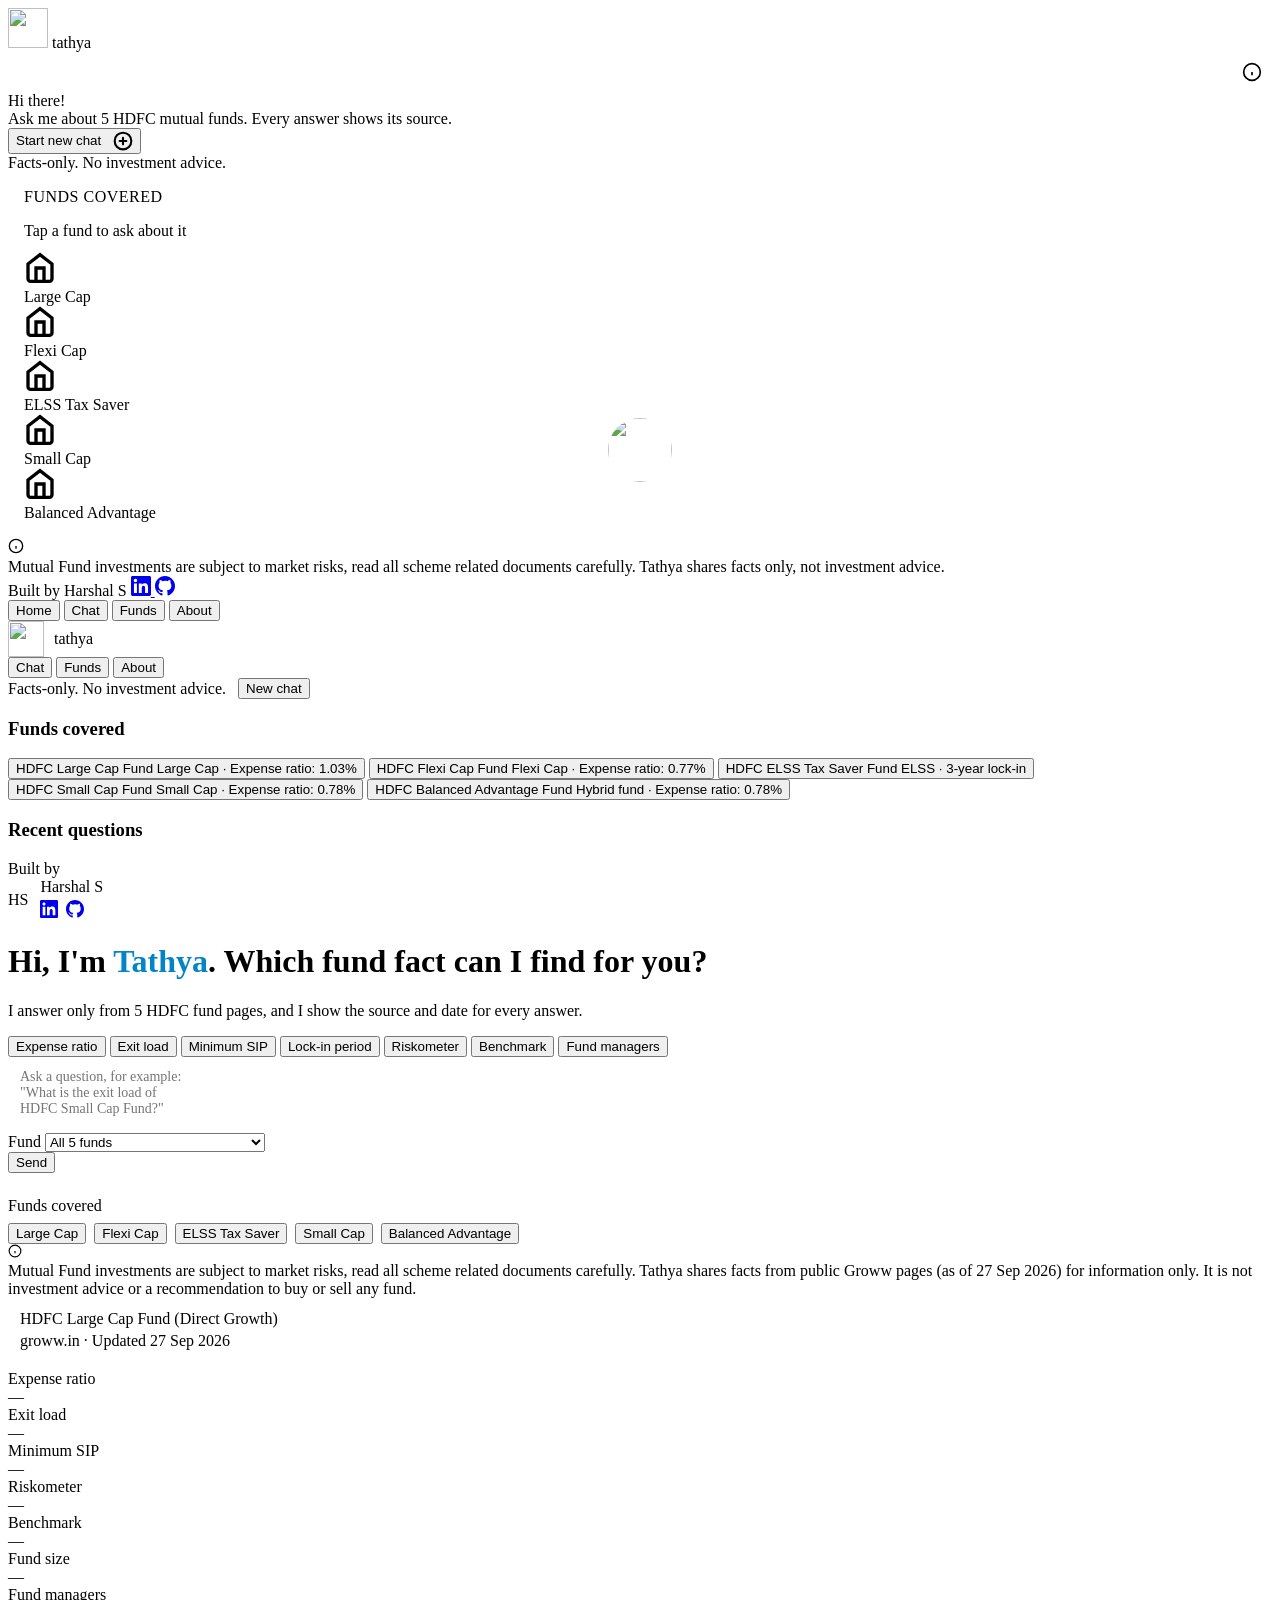
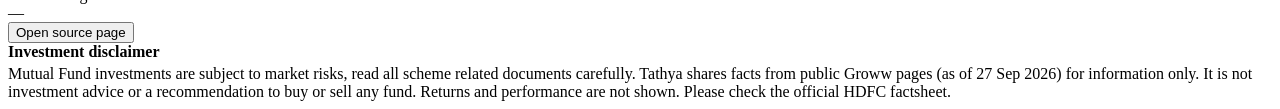
==== web/index.html @ 98dc9cd9 "Fix fund select and duplicate disclaimer" ====
<!DOCTYPE html>
<html lang="en">
<head>
  <meta charset="UTF-8">
  <meta name="viewport" content="width=device-width, initial-scale=1.0, viewport-fit=cover">
  <title>Tathya — HDFC Mutual Fund FAQ Assistant</title>
  <link rel="preconnect" href="https://fonts.googleapis.com">
  <link rel="preconnect" href="https://fonts.gstatic.com" crossorigin>
  <link href="https://fonts.googleapis.com/css2?family=DM+Sans:wght@400;500;700&family=Poppins:wght@600;700&display=swap" rel="stylesheet">
  <link rel="stylesheet" href="/styles.css">
  <link rel="icon" type="image/svg+xml" href="/brand/favicon.svg">
  <link rel="icon" type="image/png" sizes="32x32" href="/brand/favicon-32.png">
  <link rel="icon" type="image/png" sizes="16x16" href="/brand/favicon-16.png">
  <link rel="apple-touch-icon" href="/brand/apple-touch-icon.png">
  <meta name="theme-color" content="#0B2A5B">
</head>
<body>
  <div id="home-view" class="mobile-only">
    <header class="header">
      <img src="/brand/icon.svg" alt="" width="40" height="40">
      <span class="wordmark">tath<span style="color: var(--sky)">ya</span></span>
      <button class="focus-ring" aria-label="About Tathya" style="margin-left: auto; width: 40px; height: 40px; border-radius: 50%; background: var(--border); border: none; display: flex; align-items: center; justify-content: center;">
        <svg class="icon" width="20" height="20" viewBox="0 0 24 24" fill="none" stroke="currentColor" stroke-width="2" style="color: var(--text-secondary);"><circle cx="12" cy="12" r="10"></circle><path d="M12 16v-4M12 8h.01"></path></svg>
      </button>
    </header>

    <div class="home-greeting">
      <div class="hi">Hi there!</div>
      <div class="ask">Ask me about 5 HDFC mutual funds. Every answer shows its source.</div>
    </div>

    <button class="start-chat-btn focus-ring" type="button">
      Start new chat
      <svg class="icon" width="20" height="20" viewBox="0 0 24 24" fill="none" stroke="currentColor" stroke-width="2.5" style="margin-left: 8px; vertical-align: middle;">
        <circle cx="12" cy="12" r="10" stroke="var(--sky)" stroke-width="2.5" fill="none"></circle>
        <path d="M12 8v8M8 12h8" stroke="var(--sky)" stroke-width="2.5" stroke-linecap="round"></path>
      </svg>
    </button>

    <div class="trust-pill">Facts-only. No investment advice.</div>

    <section style="padding: 0 16px 16px;">
      <h3 style="font: 600 12px var(--font-poppins); color: var(--text-muted); text-transform: uppercase; letter-spacing: 0.5px; margin-bottom: 12px;">Funds covered</h3>
      <p style="font: 400 12px var(--font-dm-sans); color: var(--text-secondary); margin-bottom: 12px;">Tap a fund to ask about it</p>
      <div class="fund-tiles">
        <article class="tile large-cap focus-ring" tabindex="0" data-fund="large-cap">
          <div class="icon"><svg class="icon" width="32" height="32" viewBox="0 0 24 24" fill="none" stroke="currentColor" stroke-width="2.5"><path d="M3 9l9-7 9 7v11a2 2 0 0 1-2 2H5a2 2 0 0 1-2-2z"></path><polyline points="9 22 9 12 15 12 15 22"></polyline></svg></div>
          <div class="name">Large Cap</div>
          <div class="fact" data-fact="expense-ratio"></div>
        </article>
        <article class="tile flexi-cap focus-ring" tabindex="0" data-fund="flexi-cap">
          <div class="icon"><svg class="icon" width="32" height="32" viewBox="0 0 24 24" fill="none" stroke="currentColor" stroke-width="2.5"><path d="M3 9l9-7 9 7v11a2 2 0 0 1-2 2H5a2 2 0 0 1-2-2z"></path><polyline points="9 22 9 12 15 12 15 22"></polyline></svg></div>
          <div class="name">Flexi Cap</div>
          <div class="fact" data-fact="expense-ratio"></div>
        </article>
        <article class="tile elss focus-ring" tabindex="0" data-fund="elss">
          <div class="icon"><svg class="icon" width="32" height="32" viewBox="0 0 24 24" fill="none" stroke="currentColor" stroke-width="2.5"><path d="M3 9l9-7 9 7v11a2 2 0 0 1-2 2H5a2 2 0 0 1-2-2z"></path><polyline points="9 22 9 12 15 12 15 22"></polyline></svg></div>
          <div class="name">ELSS Tax Saver</div>
          <div class="fact" data-fact="lock-in"></div>
        </article>
        <article class="tile small-cap focus-ring" tabindex="0" data-fund="small-cap">
          <div class="icon"><svg class="icon" width="32" height="32" viewBox="0 0 24 24" fill="none" stroke="currentColor" stroke-width="2.5"><path d="M3 9l9-7 9 7v11a2 2 0 0 1-2 2H5a2 2 0 0 1-2-2z"></path><polyline points="9 22 9 12 15 12 15 22"></polyline></svg></div>
          <div class="name">Small Cap</div>
          <div class="fact" data-fact="exit-load"></div>
        </article>
        <article class="tile balanced focus-ring" tabindex="0" data-fund="balanced" style="grid-column: 1 / -1; flex-direction: row; align-items: center; gap: 12px;">
          <div class="icon"><svg class="icon" width="32" height="32" viewBox="0 0 24 24" fill="none" stroke="currentColor" stroke-width="2.5"><path d="M3 9l9-7 9 7v11a2 2 0 0 1-2 2H5a2 2 0 0 1-2-2z"></path><polyline points="9 22 9 12 15 12 15 22"></polyline></svg></div>
          <div class="name" style="flex-shrink: 0;">Balanced Advantage</div>
          <div class="fact" data-fact="hybrid-expense" style="flex: 1;"></div>
        </article>
      </div>
    </section>

    <div class="disclaimer-card" role="note">
      <svg class="icon" width="16" height="16" aria-hidden="true" viewBox="0 0 24 24" fill="none" stroke="currentColor" stroke-width="2"><circle cx="12" cy="12" r="10"></circle><path d="M12 16v-4M12 8h.01"></path></svg>
      <div class="text">Mutual Fund investments are subject to market risks, read all scheme related documents carefully. Tathya shares facts only, not investment advice.</div>
    </div>

    <div class="credit-links">
      <span style="font: 400 12px var(--font-dm-sans); color: var(--text-secondary);">Built by Harshal S</span>
      <a href="https://www.linkedin.com/in/imharshal11" target="_blank" rel="noopener" aria-label="Harshal S on LinkedIn" class="focus-ring">
        <svg class="icon" width="20" height="20" viewBox="0 0 24 24" fill="currentColor"><path d="M20.447 20.452h-3.554v-5.569c0-1.328-.027-3.037-1.852-3.037-1.853 0-2.136 1.445-2.136 2.939v5.667H9.351V9h3.414v1.561h.046c.477-.9 1.637-1.85 3.37-1.85 3.601 0 4.267 2.37 4.267 5.455v6.286zM5.337 7.433c-1.144 0-2.063-.926-2.063-2.065 0-1.138.92-2.063 2.063-2.063 1.14 0 2.064.925 2.064 2.063 0 1.139-.925 2.065-2.064 2.065zm1.782 13.019H3.555V9h3.564v11.452zM22.225 0H1.771C.792 0 0 .774 0 1.729v20.542C0 23.227.792 24 1.771 24h20.451C23.2 24 24 23.227 24 22.271V1.729C24 .774 23.2 0 22.222 0h.003z"/></svg>
      </a>
      <a href="https://github.com/imharshal11" target="_blank" rel="noopener" aria-label="Harshal S on GitHub" class="focus-ring">
        <svg class="icon" width="20" height="20" viewBox="0 0 24 24" fill="currentColor"><path d="M12 0C5.374 0 0 5.373 0 12c0 5.302 3.438 9.8 8.207 11.387.599.111.793-.261.793-.577v-2.234c-3.338.726-4.033-1.416-4.033-1.416-.546-1.387-1.333-1.756-1.333-1.756-1.089-.745.083-.729.083-.729 1.205.084 1.839 1.237 1.839 1.237 1.07 1.834 2.807 1.304 3.492.997.107-.775.418-1.305.762-1.604-2.665-.305-5.467-1.334-5.467-5.931 0-1.311.469-2.381 1.236-3.221-.124-.303-.535-1.524.117-3.176 0 0 1.008-.322 3.301 1.23A11.509 11.509 0 0112 5.803c1.02.005 2.047.138 3.006.404 2.291-1.552 3.297-1.23 3.297-1.23.653 1.653.242 2.874.118 3.176.77.84 1.235 1.911 1.235 3.221 0 4.609-2.807 5.624-5.479 5.921.43.372.823 1.102.823 2.222v3.293c0 .319.192.694.801.576C20.566 21.797 24 17.3 24 12c0-6.627-5.373-12-12-12z"/></svg>
      </a>
    </div>

    <nav class="bottom-nav" role="navigation" aria-label="Main navigation">
      <button class="nav-item active focus-ring" data-view="home" type="button">Home</button>
      <button class="nav-item focus-ring" data-view="chat" type="button">Chat</button>
      <button class="nav-item focus-ring" data-view="funds" type="button">Funds</button>
      <button class="nav-item focus-ring" data-view="about" type="button">About</button>
    </nav>
  </div>

  <div id="chat-view" hidden class="mobile-only">
    <header class="chat-header">
      <button class="back focus-ring" aria-label="Back to home" type="button">
        <svg class="icon" width="20" height="20" viewBox="0 0 24 24" fill="none" stroke="currentColor" stroke-width="2.5"><path d="M19 12H5M12 19l-7-7 7-7"></path></svg>
      </button>
      <span class="wordmark">tath<span style="color: var(--sky)">ya</span></span>
      <button class="new-chat focus-ring" type="button" aria-label="New chat">New chat</button>
    </header>

    <div class="fund-pills" role="tablist" aria-label="Fund selector">
      <button class="fund-pill large-cap active focus-ring" role="tab" aria-selected="true" data-fund="large-cap" type="button">Large Cap</button>
      <button class="fund-pill flexi-cap focus-ring" role="tab" aria-selected="false" data-fund="flexi-cap" type="button">Flexi Cap</button>
      <button class="fund-pill elss focus-ring" role="tab" aria-selected="false" data-fund="elss" type="button">ELSS Tax Saver</button>
      <button class="fund-pill small-cap focus-ring" role="tab" aria-selected="false" data-fund="small-cap" type="button">Small Cap</button>
      <button class="fund-pill balanced focus-ring" role="tab" aria-selected="false" data-fund="balanced" type="button">Balanced Advantage</button>
    </div>

    <div id="messages" class="messages" role="log" aria-live="polite" aria-label="Conversation"></div>

    <form class="composer" id="composer-form" autocomplete="off">
      <input type="text" class="focus-ring" placeholder="Ask a question about a fund…" aria-label="Ask a question about a fund" required>
      <button type="submit" class="focus-ring" aria-label="Send">
        <svg class="icon" width="20" height="20" viewBox="0 0 24 24" fill="none" stroke="currentColor" stroke-width="2.5"><path d="M22 2L11 13M22 2l-7 20-4-9-9-4 20-7z"></path></svg>
      </button>
    </form>

    <p style="padding: 0 16px; font: 400 11px var(--font-dm-sans); color: var(--text-muted); text-align: center;">Mutual fund investments carry market risk. Facts only, not advice.</p>
  </div>

  <div class="desktop-view desktop-only">
    <header class="topbar">
      <div style="display: flex; align-items: center; gap: 10px;">
        <img src="/brand/icon.svg" alt="" width="36" height="36">
        <span class="wordmark">tath<span style="color: var(--sky)">ya</span></span>
      </div>
      <nav class="nav-pill" role="tablist" aria-label="Main navigation">
        <button class="focus-ring" role="tab" aria-selected="true" type="button">Chat</button>
        <button class="focus-ring" role="tab" aria-selected="false" type="button">Funds</button>
        <button class="focus-ring" role="tab" aria-selected="false" type="button">About</button>
      </nav>
      <div style="display: flex; align-items: center; gap: 12px;">
        <span class="trust-pill">Facts-only. No investment advice.</span>
        <button class="send-pill focus-ring" type="button">New chat</button>
      </div>
    </header>

    <div class="app-shell">
      <aside class="sidebar" role="complementary" aria-label="Sidebar">
        <section>
          <h3>Funds covered</h3>
          <div class="fund-list">
            <button class="fund-list-item large-cap focus-ring" type="button" data-fund="large-cap">
              <span class="tint-square" aria-hidden="true"></span>
              <div class="fund-info">
                <span class="fund-name">HDFC Large Cap Fund</span>
                <span class="fund-fact">Large Cap · Expense ratio: 1.03%</span>
              </div>
            </button>
            <button class="fund-list-item flexi-cap focus-ring" type="button" data-fund="flexi-cap">
              <span class="tint-square" aria-hidden="true"></span>
              <div class="fund-info">
                <span class="fund-name">HDFC Flexi Cap Fund</span>
                <span class="fund-fact">Flexi Cap · Expense ratio: 0.77%</span>
              </div>
            </button>
            <button class="fund-list-item elss focus-ring" type="button" data-fund="elss">
              <span class="tint-square" aria-hidden="true"></span>
              <div class="fund-info">
                <span class="fund-name">HDFC ELSS Tax Saver Fund</span>
                <span class="fund-fact">ELSS · 3-year lock-in</span>
              </div>
            </button>
            <button class="fund-list-item small-cap focus-ring" type="button" data-fund="small-cap">
              <span class="tint-square" aria-hidden="true"></span>
              <div class="fund-info">
                <span class="fund-name">HDFC Small Cap Fund</span>
                <span class="fund-fact">Small Cap · Expense ratio: 0.78%</span>
              </div>
            </button>
            <button class="fund-list-item balanced focus-ring" type="button" data-fund="balanced">
              <span class="tint-square" aria-hidden="true"></span>
              <div class="fund-info">
                <span class="fund-name">HDFC Balanced Advantage Fund</span>
                <span class="fund-fact">Hybrid fund · Expense ratio: 0.78%</span>
              </div>
            </button>
          </div>
        </section>

        <section>
          <h3>Recent questions</h3>
          <div class="recent-questions" id="recent-questions"></div>
        </section>

        <div class="credit-card">
          <span class="label">Built by</span>
          <div style="display: flex; align-items: center; gap: 12px;">
            <div class="avatar" aria-hidden="true">HS</div>
            <div>
              <div style="font: 500 14px var(--font-dm-sans); color: var(--text);">Harshal S</div>
              <div style="display: flex; gap: 8px; margin-top: 4px;">
                <a href="https://www.linkedin.com/in/imharshal11" target="_blank" rel="noopener" aria-label="Harshal S on LinkedIn" class="focus-ring social-btn">
                  <svg class="icon" width="18" height="18" viewBox="0 0 24 24" fill="currentColor"><path d="M20.447 20.452h-3.554v-5.569c0-1.328-.027-3.037-1.852-3.037-1.853 0-2.136 1.445-2.136 2.939v5.667H9.351V9h3.414v1.561h.046c.477-.9 1.637-1.85 3.37-1.85 3.601 0 4.267 2.37 4.267 5.455v6.286zM5.337 7.433c-1.144 0-2.063-.926-2.063-2.065 0-1.138.92-2.063 2.063-2.063 1.14 0 2.064.925 2.064 2.063 0 1.139-.925 2.065-2.064 2.065zm1.782 13.019H3.555V9h3.564v11.452zM22.225 0H1.771C.792 0 0 .774 0 1.729v20.542C0 23.227.792 24 1.771 24h20.451C23.2 24 24 23.227 24 22.271V1.729C24 .774 23.2 0 22.222 0h.003z"/></svg>
                </a>
                <a href="https://github.com/imharshal11" target="_blank" rel="noopener" aria-label="Harshal S on GitHub" class="focus-ring social-btn">
                  <svg class="icon" width="18" height="18" viewBox="0 0 24 24" fill="currentColor"><path d="M12 0C5.374 0 0 5.373 0 12c0 5.302 3.438 9.8 8.207 11.387.599.111.793-.261.793-.577v-2.234c-3.338.726-4.033-1.416-4.033-1.416-.546-1.387-1.333-1.756-1.333-1.756-1.089-.745.083-.729.083-.729 1.205.084 1.839 1.237 1.839 1.237 1.07 1.834 2.807 1.304 3.492.997.107-.775.418-1.305.762-1.604-2.665-.305-5.467-1.334-5.467-5.931 0-1.311.469-2.381 1.236-3.221-.124-.303-.535-1.524.117-3.176 0 0 1.008-.322 3.301 1.23A11.509 11.509 0 0112 5.803c1.02.005 2.047.138 3.006.404 2.291-1.552 3.297-1.23 3.297-1.23.653 1.653.242 2.874.118 3.176.77.84 1.235 1.911 1.235 3.221 0 4.609-2.807 5.624-5.479 5.921.43.372.823 1.102.823 2.222v3.293c0 .319.192.694.801.576C20.566 21.797 24 17.3 24 12c0-6.627-5.373-12-12-12z"/></svg>
                </a>
              </div>
            </div>
          </div>
        </div>
      </aside>

      <main class="main-content" role="main">
        <div class="empty-state" id="empty-state">
          <div class="empty-circles" aria-hidden="true">
            <div class="empty-circle"></div>
            <div class="empty-circle"></div>
            <div class="empty-circle"></div>
            <img src="/brand/icon.svg" alt="" width="64" height="64" style="position: absolute; top: 50%; left: 50%; transform: translate(-50%, -50%); border-radius: 50%; background: var(--card); padding: 4px;">
          </div>
          <h1 class="empty-heading">Hi, I'm <span style="color: #0284C7;">Tathya</span>. Which fund fact can I find for you?</h1>
          <p class="empty-subtext">I answer only from 5 HDFC fund pages, and I show the source and date for every answer.</p>
          <div class="topic-chips" role="group" aria-label="Suggested topics">
            <button class="topic-chip focus-ring" type="button" data-topic="expense-ratio">Expense ratio</button>
            <button class="topic-chip focus-ring" type="button" data-topic="exit-load">Exit load</button>
            <button class="topic-chip focus-ring" type="button" data-topic="min-sip">Minimum SIP</button>
            <button class="topic-chip focus-ring" type="button" data-topic="lock-in">Lock-in period</button>
            <button class="topic-chip focus-ring" type="button" data-topic="riskometer">Riskometer</button>
            <button class="topic-chip focus-ring" type="button" data-topic="benchmark">Benchmark</button>
            <button class="topic-chip focus-ring" type="button" data-topic="fund-managers">Fund managers</button>
          </div>
          <div class="composer-card">
            <textarea class="focus-ring" placeholder='Ask a question, for example: "What is the exit load of HDFC Small Cap Fund?"' rows="3" style="font: inherit; border: 1px solid var(--border); border-radius: 12px; padding: 12px; resize: none; outline: none; font-family: var(--font-dm-sans); font-size: 14px;"></textarea>
            <div class="composer-row">
              <div class="fund-field">
                <label for="fund-select">Fund</label>
                <select id="fund-select" class="fund-select focus-ring">
                  <option value="all">All 5 funds</option>
                  <option value="large-cap">HDFC Large Cap Fund</option>
                  <option value="flexi-cap">HDFC Flexi Cap Fund</option>
                  <option value="elss">HDFC ELSS Tax Saver Fund</option>
                  <option value="small-cap">HDFC Small Cap Fund</option>
                  <option value="balanced">HDFC Balanced Advantage Fund</option>
                </select>
              </div>
              <button type="button" class="send-pill focus-ring">Send</button>
            </div>
          </div>
          <div style="margin-top: 24px;">
            <p style="font: 500 12px var(--font-dm-sans); color: var(--text-muted); margin-bottom: 8px;">Funds covered</p>
            <div class="fund-pills" role="tablist" aria-label="Fund selector" style="display: flex; flex-wrap: wrap; gap: 8px;">
              <button class="fund-pill large-cap focus-ring" role="tab" aria-selected="false" data-fund="large-cap" type="button">Large Cap</button>
              <button class="fund-pill flexi-cap focus-ring" role="tab" aria-selected="false" data-fund="flexi-cap" type="button">Flexi Cap</button>
              <button class="fund-pill elss focus-ring" role="tab" aria-selected="false" data-fund="elss" type="button">ELSS Tax Saver</button>
              <button class="fund-pill small-cap focus-ring" role="tab" aria-selected="false" data-fund="small-cap" type="button">Small Cap</button>
              <button class="fund-pill balanced focus-ring" role="tab" aria-selected="false" data-fund="balanced" type="button">Balanced Advantage</button>
            </div>
          </div>
          <div class="disclaimer-card" role="note">
            <svg class="icon" width="14" height="14" aria-hidden="true" viewBox="0 0 24 24" fill="none" stroke="currentColor" stroke-width="2"><circle cx="12" cy="12" r="10"></circle><path d="M12 16v-4M12 8h.01"></path></svg>
            <div class="text">Mutual Fund investments are subject to market risks, read all scheme related documents carefully. Tathya shares facts from public Groww pages (as of 27 Sep 2026) for information only. It is not investment advice or a recommendation to buy or sell any fund.</div>
          </div>
        </div>

        <div class="chat-view-desktop" id="chat-view-desktop" hidden>
          <header class="chat-header-bar">
            <div style="display: flex; align-items: center; gap: 12px;">
              <span class="wordmark">tath<span style="color: var(--sky)">ya</span></span>
              <span id="chat-fund-name" style="font: 500 14px var(--font-dm-sans); color: var(--text);"></span>
              <span style="font: 400 12px var(--font-dm-sans); color: var(--text-secondary);">Direct Plan · Growth</span>
            </div>
            <span class="verified-pill">Verified sources</span>
          </header>
          <div id="messages-desktop" class="messages" role="log" aria-live="polite" aria-label="Conversation" style="padding: 0 16px 16px;"></div>
          <form class="composer" id="composer-form-desktop" autocomplete="off" style="padding: 0 16px 16px; max-width: 720px;">
            <input type="text" class="focus-ring" placeholder="Ask a question about a fund…" aria-label="Ask a question about a fund" required style="flex: 1; padding: 12px 16px; border: 1px solid var(--border); border-radius: 999px; font: 400 14px var(--font-dm-sans); outline: none;">
            <button type="submit" class="focus-ring" aria-label="Send" style="padding: 0 24px; background: var(--navy); color: #fff; border: none; border-radius: 999px; font: 500 14px var(--font-dm-sans); min-width: 48px; height: 48px; display: flex; align-items: center; justify-content: center;">
              <svg class="icon" width="20" height="20" viewBox="0 0 24 24" fill="none" stroke="currentColor" stroke-width="2.5"><path d="M22 2L11 13M22 2l-7 20-4-9-9-4 20-7z"></path></svg>
            </button>
          </form>
          <p style="padding: 0 16px 16px; font: 400 11px var(--font-dm-sans); color: var(--text-muted); text-align: center;">Mutual fund investments carry market risk. Facts only, not advice.</p>
        </div>
      </main>

      <aside class="source-card" aria-label="Source facts">
        <div class="source-title-card" style="padding: 12px; background: var(--large-cap); border-radius: 12px; margin-bottom: 8px;">
          <div id="source-fund-name" style="font: 600 14px var(--font-poppins); color: var(--navy);">HDFC Large Cap Fund (Direct Growth)</div>
          <div id="source-meta" style="font: 400 11px var(--font-dm-sans); color: var(--text-secondary); margin-top: 4px;">groww.in · Updated 27 Sep 2026</div>
        </div>
        <div class="source-facts" id="source-facts">
          <div class="source-fact">
            <div class="source-fact-label">Expense ratio</div>
            <div class="source-fact-value" id="sf-expense-ratio">—</div>
          </div>
          <div class="source-fact">
            <div class="source-fact-label">Exit load</div>
            <div class="source-fact-value" id="sf-exit-load">—</div>
          </div>
          <div class="source-fact">
            <div class="source-fact-label">Minimum SIP</div>
            <div class="source-fact-value" id="sf-min-sip">—</div>
          </div>
          <div class="source-fact">
            <div class="source-fact-label">Riskometer</div>
            <div class="source-fact-value" id="sf-riskometer">—</div>
          </div>
          <div class="source-fact">
            <div class="source-fact-label">Benchmark</div>
            <div class="source-fact-value" id="sf-benchmark">—</div>
          </div>
          <div class="source-fact">
            <div class="source-fact-label">Fund size</div>
            <div class="source-fact-value" id="sf-fund-size">—</div>
          </div>
          <div class="source-fact">
            <div class="source-fact-label">Fund managers</div>
            <div class="source-fact-value" id="sf-fund-managers">—</div>
          </div>
        </div>
        <button class="open-source-btn focus-ring" type="button" id="open-source-btn">Open source page</button>
        <div class="source-disclaimer" role="note">
          <strong style="display: block; margin-bottom: 4px;">Investment disclaimer</strong>
          Mutual Fund investments are subject to market risks, read all scheme related documents carefully. Tathya shares facts from public Groww pages (as of 27 Sep 2026) for information only. It is not investment advice or a recommendation to buy or sell any fund. Returns and performance are not shown. Please check the official HDFC factsheet.
        </div>
      </aside>
    </div>
  </div>

  <script src="/app.js" defer></script>
</body>
</html>
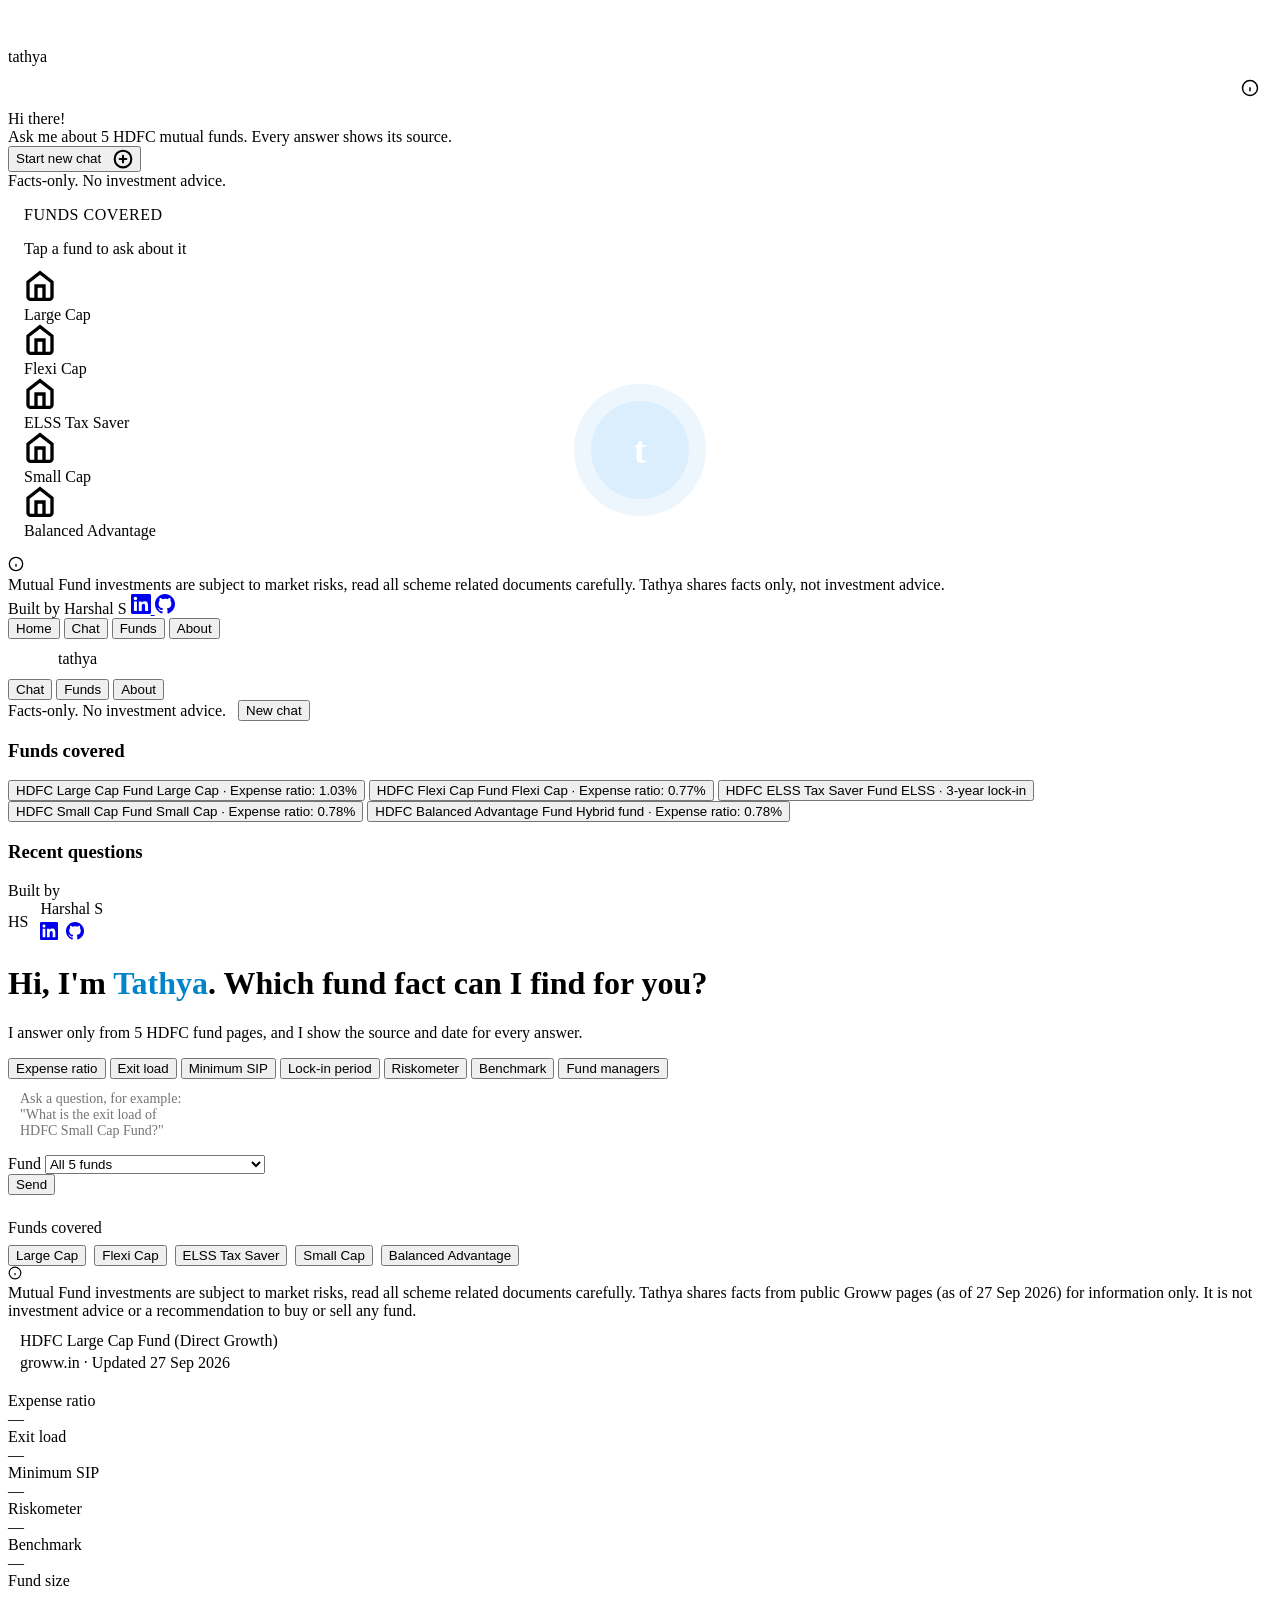
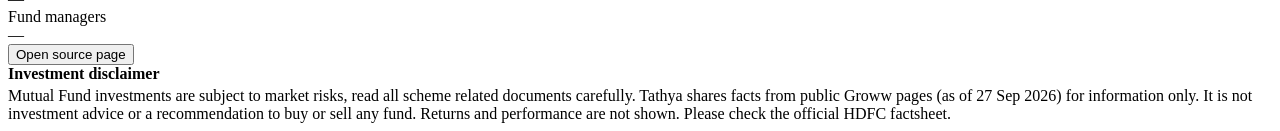
==== commit 557d0df6: "Logo matches design" ====
--- a/web/index.html
+++ b/web/index.html
@@ -15,12 +15,13 @@
   <meta name="theme-color" content="#0B2A5B">
 </head>
 <body>
-  <div id="home-view" class="mobile-only">
+  <div class="mobile-only">
+    <div id="home-view" class="view is-active">
     <header class="header">
-      <img src="/brand/icon.svg" alt="" width="40" height="40">
-      <span class="wordmark">tath<span style="color: var(--sky)">ya</span></span>
-      <button class="focus-ring" aria-label="About Tathya" style="margin-left: auto; width: 40px; height: 40px; border-radius: 50%; background: var(--border); border: none; display: flex; align-items: center; justify-content: center;">
-        <svg class="icon" width="20" height="20" viewBox="0 0 24 24" fill="none" stroke="currentColor" stroke-width="2" style="color: var(--text-secondary);"><circle cx="12" cy="12" r="10"></circle><path d="M12 16v-4M12 8h.01"></path></svg>
+      <div class="logo-icon" style="width: 40px; height: 40px; border-radius: 12px; background: var(--navy); color: #fff; display: flex; align-items: center; justify-content: center; font-family: var(--font-poppins); font-weight: 700; font-size: 24px; line-height: 1; position: relative;">t<span class="logo-dot" style="position: absolute; right: 8px; top: 8px; width: 6px; height: 6px; border-radius: 50%; background: var(--sky);"></span></div>
+      <span class="wordmark"><span class="n">tath</span><span class="s">ya</span></span>
+      <button class="focus-ring" aria-label="About Tathya" style="margin-left: auto; width: 44px; height: 44px; border-radius: 50%; background: var(--card); border: 1px solid var(--border); display: flex; align-items: center; justify-content: center;">
+        <svg class="icon" width="20" height="20" viewBox="0 0 24 24" fill="none" stroke="currentColor" stroke-width="1.8" style="color: var(--text-secondary);"><circle cx="12" cy="12" r="9"></circle><path d="M12 11v5"></path><path d="M12 8h.01"></path></svg>
       </button>
     </header>
 
@@ -94,12 +95,15 @@
     </nav>
   </div>
 
-  <div id="chat-view" hidden class="mobile-only">
+  <div id="chat-view" class="view" hidden>
     <header class="chat-header">
       <button class="back focus-ring" aria-label="Back to home" type="button">
         <svg class="icon" width="20" height="20" viewBox="0 0 24 24" fill="none" stroke="currentColor" stroke-width="2.5"><path d="M19 12H5M12 19l-7-7 7-7"></path></svg>
       </button>
-      <span class="wordmark">tath<span style="color: var(--sky)">ya</span></span>
+      <div style="display: flex; align-items: center; gap: 8px;">
+        <div class="logo-icon" style="width: 28px; height: 28px; border-radius: 8px; background: var(--navy); color: #fff; display: flex; align-items: center; justify-content: center; font-family: var(--font-poppins); font-weight: 700; font-size: 17px; line-height: 1; position: relative;">t<span class="logo-dot" style="position: absolute; right: 5px; top: 5px; width: 5px; height: 5px; border-radius: 50%; background: var(--sky);"></span></div>
+        <span class="wordmark"><span class="n">tath</span><span class="s">ya</span></span>
+      </div>
       <button class="new-chat focus-ring" type="button" aria-label="New chat">New chat</button>
     </header>
 
@@ -122,12 +126,13 @@
 
     <p style="padding: 0 16px; font: 400 11px var(--font-dm-sans); color: var(--text-muted); text-align: center;">Mutual fund investments carry market risk. Facts only, not advice.</p>
   </div>
+</div>
 
   <div class="desktop-view desktop-only">
     <header class="topbar">
       <div style="display: flex; align-items: center; gap: 10px;">
-        <img src="/brand/icon.svg" alt="" width="36" height="36">
-        <span class="wordmark">tath<span style="color: var(--sky)">ya</span></span>
+        <div class="logo-icon" style="width: 40px; height: 40px; border-radius: 12px; background: var(--navy); color: #fff; display: flex; align-items: center; justify-content: center; font-family: var(--font-poppins); font-weight: 700; font-size: 24px; line-height: 1; position: relative;">t<span class="logo-dot" style="position: absolute; right: 8px; top: 8px; width: 6px; height: 6px; border-radius: 50%; background: var(--sky);"></span></div>
+        <span class="wordmark"><span class="n">tath</span><span class="s">ya</span></span>
       </div>
       <nav class="nav-pill" role="tablist" aria-label="Main navigation">
         <button class="focus-ring" role="tab" aria-selected="true" type="button">Chat</button>
@@ -213,7 +218,11 @@
             <div class="empty-circle"></div>
             <div class="empty-circle"></div>
             <div class="empty-circle"></div>
-            <img src="/brand/icon.svg" alt="" width="64" height="64" style="position: absolute; top: 50%; left: 50%; transform: translate(-50%, -50%); border-radius: 50%; background: var(--card); padding: 4px;">
+            <div style="width: 132px; height: 132px; border-radius: 50%; background: #EEF6FD; display: flex; align-items: center; justify-content: center; position: absolute; top: 50%; left: 50%; transform: translate(-50%, -50%);">
+              <div style="width: 98px; height: 98px; border-radius: 50%; background: #DBEEFD; display: flex; align-items: center; justify-content: center;">
+                <div class="logo-icon" style="width: 64px; height: 64px; border-radius: 18px; background: var(--navy); color: #fff; display: flex; align-items: center; justify-content: center; font-family: var(--font-poppins); font-weight: 700; font-size: 38px; line-height: 1; position: relative;">t<span class="logo-dot" style="position: absolute; right: 13px; top: 13px; width: 9px; height: 9px; border-radius: 50%; background: var(--sky);"></span></div>
+              </div>
+            </div>
           </div>
           <h1 class="empty-heading">Hi, I'm <span style="color: #0284C7;">Tathya</span>. Which fund fact can I find for you?</h1>
           <p class="empty-subtext">I answer only from 5 HDFC fund pages, and I show the source and date for every answer.</p>
@@ -262,7 +271,8 @@
         <div class="chat-view-desktop" id="chat-view-desktop" hidden>
           <header class="chat-header-bar">
             <div style="display: flex; align-items: center; gap: 12px;">
-              <span class="wordmark">tath<span style="color: var(--sky)">ya</span></span>
+              <div class="logo-icon" style="width: 28px; height: 28px; border-radius: 8px; background: var(--navy); color: #fff; display: flex; align-items: center; justify-content: center; font-family: var(--font-poppins); font-weight: 700; font-size: 17px; line-height: 1; position: relative;">t<span class="logo-dot" style="position: absolute; right: 5px; top: 5px; width: 5px; height: 5px; border-radius: 50%; background: var(--sky);"></span></div>
+              <span class="wordmark"><span class="n">tath</span><span class="s">ya</span></span>
               <span id="chat-fund-name" style="font: 500 14px var(--font-dm-sans); color: var(--text);"></span>
               <span style="font: 400 12px var(--font-dm-sans); color: var(--text-secondary);">Direct Plan · Growth</span>
             </div>
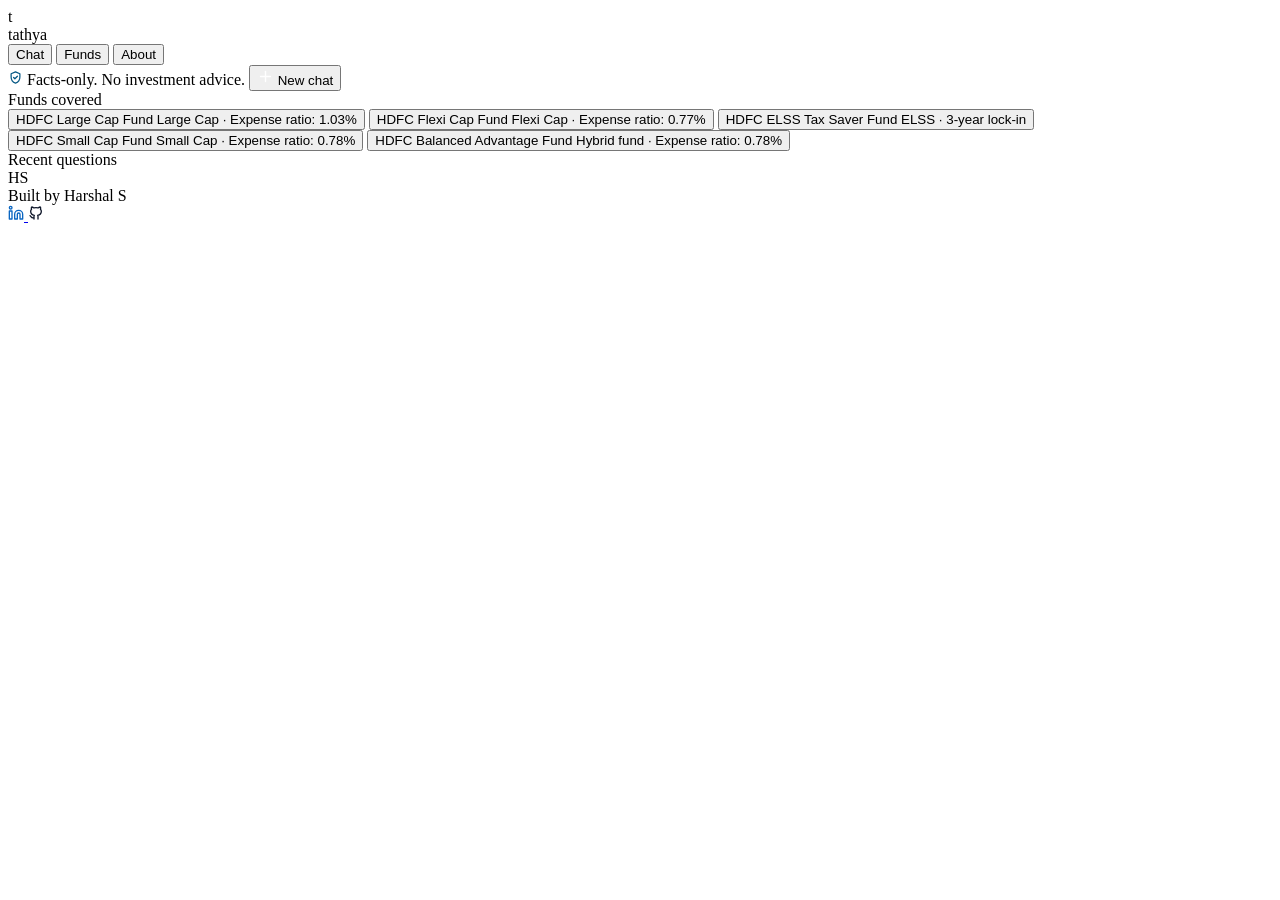
==== commit ceb490d8: "Phase 1: Global reset + desktop shell structure - Rewrote index.html with exact DOM structure from d" ====
--- a/web/index.html
+++ b/web/index.html
@@ -15,324 +15,145 @@
   <meta name="theme-color" content="#0B2A5B">
 </head>
 <body>
-  <div class="mobile-only">
-    <div id="home-view" class="view is-active">
-    <header class="header">
-      <div class="logo-icon" style="width: 40px; height: 40px; border-radius: 12px; background: var(--navy); color: #fff; display: flex; align-items: center; justify-content: center; font-family: var(--font-poppins); font-weight: 700; font-size: 24px; line-height: 1; position: relative;">t<span class="logo-dot" style="position: absolute; right: 8px; top: 8px; width: 6px; height: 6px; border-radius: 50%; background: var(--sky);"></span></div>
-      <span class="wordmark"><span class="n">tath</span><span class="s">ya</span></span>
-      <button class="focus-ring" aria-label="About Tathya" style="margin-left: auto; width: 44px; height: 44px; border-radius: 50%; background: var(--card); border: 1px solid var(--border); display: flex; align-items: center; justify-content: center;">
-        <svg class="icon" width="20" height="20" viewBox="0 0 24 24" fill="none" stroke="currentColor" stroke-width="1.8" style="color: var(--text-secondary);"><circle cx="12" cy="12" r="9"></circle><path d="M12 11v5"></path><path d="M12 8h.01"></path></svg>
-      </button>
-    </header>
-
-    <div class="home-greeting">
-      <div class="hi">Hi there!</div>
-      <div class="ask">Ask me about 5 HDFC mutual funds. Every answer shows its source.</div>
-    </div>
-
-    <button class="start-chat-btn focus-ring" type="button">
-      Start new chat
-      <svg class="icon" width="20" height="20" viewBox="0 0 24 24" fill="none" stroke="currentColor" stroke-width="2.5" style="margin-left: 8px; vertical-align: middle;">
-        <circle cx="12" cy="12" r="10" stroke="var(--sky)" stroke-width="2.5" fill="none"></circle>
-        <path d="M12 8v8M8 12h8" stroke="var(--sky)" stroke-width="2.5" stroke-linecap="round"></path>
-      </svg>
-    </button>
-
-    <div class="trust-pill">Facts-only. No investment advice.</div>
-
-    <section style="padding: 0 16px 16px;">
-      <h3 style="font: 600 12px var(--font-poppins); color: var(--text-muted); text-transform: uppercase; letter-spacing: 0.5px; margin-bottom: 12px;">Funds covered</h3>
-      <p style="font: 400 12px var(--font-dm-sans); color: var(--text-secondary); margin-bottom: 12px;">Tap a fund to ask about it</p>
-      <div class="fund-tiles">
-        <article class="tile large-cap focus-ring" tabindex="0" data-fund="large-cap">
-          <div class="icon"><svg class="icon" width="32" height="32" viewBox="0 0 24 24" fill="none" stroke="currentColor" stroke-width="2.5"><path d="M3 9l9-7 9 7v11a2 2 0 0 1-2 2H5a2 2 0 0 1-2-2z"></path><polyline points="9 22 9 12 15 12 15 22"></polyline></svg></div>
-          <div class="name">Large Cap</div>
-          <div class="fact" data-fact="expense-ratio"></div>
-        </article>
-        <article class="tile flexi-cap focus-ring" tabindex="0" data-fund="flexi-cap">
-          <div class="icon"><svg class="icon" width="32" height="32" viewBox="0 0 24 24" fill="none" stroke="currentColor" stroke-width="2.5"><path d="M3 9l9-7 9 7v11a2 2 0 0 1-2 2H5a2 2 0 0 1-2-2z"></path><polyline points="9 22 9 12 15 12 15 22"></polyline></svg></div>
-          <div class="name">Flexi Cap</div>
-          <div class="fact" data-fact="expense-ratio"></div>
-        </article>
-        <article class="tile elss focus-ring" tabindex="0" data-fund="elss">
-          <div class="icon"><svg class="icon" width="32" height="32" viewBox="0 0 24 24" fill="none" stroke="currentColor" stroke-width="2.5"><path d="M3 9l9-7 9 7v11a2 2 0 0 1-2 2H5a2 2 0 0 1-2-2z"></path><polyline points="9 22 9 12 15 12 15 22"></polyline></svg></div>
-          <div class="name">ELSS Tax Saver</div>
-          <div class="fact" data-fact="lock-in"></div>
-        </article>
-        <article class="tile small-cap focus-ring" tabindex="0" data-fund="small-cap">
-          <div class="icon"><svg class="icon" width="32" height="32" viewBox="0 0 24 24" fill="none" stroke="currentColor" stroke-width="2.5"><path d="M3 9l9-7 9 7v11a2 2 0 0 1-2 2H5a2 2 0 0 1-2-2z"></path><polyline points="9 22 9 12 15 12 15 22"></polyline></svg></div>
-          <div class="name">Small Cap</div>
-          <div class="fact" data-fact="exit-load"></div>
-        </article>
-        <article class="tile balanced focus-ring" tabindex="0" data-fund="balanced" style="grid-column: 1 / -1; flex-direction: row; align-items: center; gap: 12px;">
-          <div class="icon"><svg class="icon" width="32" height="32" viewBox="0 0 24 24" fill="none" stroke="currentColor" stroke-width="2.5"><path d="M3 9l9-7 9 7v11a2 2 0 0 1-2 2H5a2 2 0 0 1-2-2z"></path><polyline points="9 22 9 12 15 12 15 22"></polyline></svg></div>
-          <div class="name" style="flex-shrink: 0;">Balanced Advantage</div>
-          <div class="fact" data-fact="hybrid-expense" style="flex: 1;"></div>
-        </article>
-      </div>
-    </section>
-
-    <div class="disclaimer-card" role="note">
-      <svg class="icon" width="16" height="16" aria-hidden="true" viewBox="0 0 24 24" fill="none" stroke="currentColor" stroke-width="2"><circle cx="12" cy="12" r="10"></circle><path d="M12 16v-4M12 8h.01"></path></svg>
-      <div class="text">Mutual Fund investments are subject to market risks, read all scheme related documents carefully. Tathya shares facts only, not investment advice.</div>
-    </div>
-
-    <div class="credit-links">
-      <span style="font: 400 12px var(--font-dm-sans); color: var(--text-secondary);">Built by Harshal S</span>
-      <a href="https://www.linkedin.com/in/imharshal11" target="_blank" rel="noopener" aria-label="Harshal S on LinkedIn" class="focus-ring">
-        <svg class="icon" width="20" height="20" viewBox="0 0 24 24" fill="currentColor"><path d="M20.447 20.452h-3.554v-5.569c0-1.328-.027-3.037-1.852-3.037-1.853 0-2.136 1.445-2.136 2.939v5.667H9.351V9h3.414v1.561h.046c.477-.9 1.637-1.85 3.37-1.85 3.601 0 4.267 2.37 4.267 5.455v6.286zM5.337 7.433c-1.144 0-2.063-.926-2.063-2.065 0-1.138.92-2.063 2.063-2.063 1.14 0 2.064.925 2.064 2.063 0 1.139-.925 2.065-2.064 2.065zm1.782 13.019H3.555V9h3.564v11.452zM22.225 0H1.771C.792 0 0 .774 0 1.729v20.542C0 23.227.792 24 1.771 24h20.451C23.2 24 24 23.227 24 22.271V1.729C24 .774 23.2 0 22.222 0h.003z"/></svg>
-      </a>
-      <a href="https://github.com/imharshal11" target="_blank" rel="noopener" aria-label="Harshal S on GitHub" class="focus-ring">
-        <svg class="icon" width="20" height="20" viewBox="0 0 24 24" fill="currentColor"><path d="M12 0C5.374 0 0 5.373 0 12c0 5.302 3.438 9.8 8.207 11.387.599.111.793-.261.793-.577v-2.234c-3.338.726-4.033-1.416-4.033-1.416-.546-1.387-1.333-1.756-1.333-1.756-1.089-.745.083-.729.083-.729 1.205.084 1.839 1.237 1.839 1.237 1.07 1.834 2.807 1.304 3.492.997.107-.775.418-1.305.762-1.604-2.665-.305-5.467-1.334-5.467-5.931 0-1.311.469-2.381 1.236-3.221-.124-.303-.535-1.524.117-3.176 0 0 1.008-.322 3.301 1.23A11.509 11.509 0 0112 5.803c1.02.005 2.047.138 3.006.404 2.291-1.552 3.297-1.23 3.297-1.23.653 1.653.242 2.874.118 3.176.77.84 1.235 1.911 1.235 3.221 0 4.609-2.807 5.624-5.479 5.921.43.372.823 1.102.823 2.222v3.293c0 .319.192.694.801.576C20.566 21.797 24 17.3 24 12c0-6.627-5.373-12-12-12z"/></svg>
-      </a>
-    </div>
-
-    <nav class="bottom-nav" role="navigation" aria-label="Main navigation">
-      <button class="nav-item active focus-ring" data-view="home" type="button">Home</button>
-      <button class="nav-item focus-ring" data-view="chat" type="button">Chat</button>
-      <button class="nav-item focus-ring" data-view="funds" type="button">Funds</button>
-      <button class="nav-item focus-ring" data-view="about" type="button">About</button>
-    </nav>
-  </div>
-
-  <div id="chat-view" class="view" hidden>
-    <header class="chat-header">
-      <button class="back focus-ring" aria-label="Back to home" type="button">
-        <svg class="icon" width="20" height="20" viewBox="0 0 24 24" fill="none" stroke="currentColor" stroke-width="2.5"><path d="M19 12H5M12 19l-7-7 7-7"></path></svg>
-      </button>
-      <div style="display: flex; align-items: center; gap: 8px;">
-        <div class="logo-icon" style="width: 28px; height: 28px; border-radius: 8px; background: var(--navy); color: #fff; display: flex; align-items: center; justify-content: center; font-family: var(--font-poppins); font-weight: 700; font-size: 17px; line-height: 1; position: relative;">t<span class="logo-dot" style="position: absolute; right: 5px; top: 5px; width: 5px; height: 5px; border-radius: 50%; background: var(--sky);"></span></div>
+  <div class="app">
+    <header class="topbar">
+      <div class="brand">
+        <div class="logo-icon" aria-hidden="true">
+          t<span class="logo-dot" aria-hidden="true"></span>
+        </div>
         <span class="wordmark"><span class="n">tath</span><span class="s">ya</span></span>
       </div>
-      <button class="new-chat focus-ring" type="button" aria-label="New chat">New chat</button>
-    </header>
-
-    <div class="fund-pills" role="tablist" aria-label="Fund selector">
-      <button class="fund-pill large-cap active focus-ring" role="tab" aria-selected="true" data-fund="large-cap" type="button">Large Cap</button>
-      <button class="fund-pill flexi-cap focus-ring" role="tab" aria-selected="false" data-fund="flexi-cap" type="button">Flexi Cap</button>
-      <button class="fund-pill elss focus-ring" role="tab" aria-selected="false" data-fund="elss" type="button">ELSS Tax Saver</button>
-      <button class="fund-pill small-cap focus-ring" role="tab" aria-selected="false" data-fund="small-cap" type="button">Small Cap</button>
-      <button class="fund-pill balanced focus-ring" role="tab" aria-selected="false" data-fund="balanced" type="button">Balanced Advantage</button>
-    </div>
-
-    <div id="messages" class="messages" role="log" aria-live="polite" aria-label="Conversation"></div>
-
-    <form class="composer" id="composer-form" autocomplete="off">
-      <input type="text" class="focus-ring" placeholder="Ask a question about a fund…" aria-label="Ask a question about a fund" required>
-      <button type="submit" class="focus-ring" aria-label="Send">
-        <svg class="icon" width="20" height="20" viewBox="0 0 24 24" fill="none" stroke="currentColor" stroke-width="2.5"><path d="M22 2L11 13M22 2l-7 20-4-9-9-4 20-7z"></path></svg>
-      </button>
-    </form>
-
-    <p style="padding: 0 16px; font: 400 11px var(--font-dm-sans); color: var(--text-muted); text-align: center;">Mutual fund investments carry market risk. Facts only, not advice.</p>
-  </div>
-</div>
-
-  <div class="desktop-view desktop-only">
-    <header class="topbar">
-      <div style="display: flex; align-items: center; gap: 10px;">
-        <div class="logo-icon" style="width: 40px; height: 40px; border-radius: 12px; background: var(--navy); color: #fff; display: flex; align-items: center; justify-content: center; font-family: var(--font-poppins); font-weight: 700; font-size: 24px; line-height: 1; position: relative;">t<span class="logo-dot" style="position: absolute; right: 8px; top: 8px; width: 6px; height: 6px; border-radius: 50%; background: var(--sky);"></span></div>
-        <span class="wordmark"><span class="n">tath</span><span class="s">ya</span></span>
-      </div>
-      <nav class="nav-pill" role="tablist" aria-label="Main navigation">
-        <button class="focus-ring" role="tab" aria-selected="true" type="button">Chat</button>
-        <button class="focus-ring" role="tab" aria-selected="false" type="button">Funds</button>
-        <button class="focus-ring" role="tab" aria-selected="false" type="button">About</button>
-      </nav>
-      <div style="display: flex; align-items: center; gap: 12px;">
-        <span class="trust-pill">Facts-only. No investment advice.</span>
-        <button class="send-pill focus-ring" type="button">New chat</button>
+      <div class="actions">
+        <nav class="nav-pill" role="tablist" aria-label="Main navigation">
+          <button role="tab" aria-selected="true" type="button" data-tab="chat">Chat</button>
+          <button role="tab" aria-selected="false" type="button" data-tab="funds">Funds</button>
+          <button role="tab" aria-selected="false" type="button" data-tab="about">About</button>
+        </nav>
+        <span class="trust-pill">
+          <svg class="icon shield" width="15" height="15" viewBox="0 0 24 24" fill="none" stroke="#075985" stroke-width="2" stroke-linecap="round" stroke-linejoin="round" aria-hidden="true"><path d="M12 3l7 3v5c0 4.5-3 8.5-7 10-4-1.5-7-5.5-7-10V6l7-3z"></path><path d="M9 12l2 2 4-4"></path></svg>
+          <span>Facts-only. No investment advice.</span>
+        </span>
+        <button class="new-chat-btn" type="button" aria-label="New chat">
+          <svg class="icon plus" width="17" height="17" viewBox="0 0 24 24" fill="none" stroke="#FFFFFF" stroke-width="2" stroke-linecap="round" stroke-linejoin="round" aria-hidden="true"><path d="M12 5v14"></path><path d="M5 12h14"></path></svg>
+          <span>New chat</span>
+        </button>
       </div>
     </header>
 
-    <div class="app-shell">
+    <div class="workspace">
       <aside class="sidebar" role="complementary" aria-label="Sidebar">
-        <section>
-          <h3>Funds covered</h3>
-          <div class="fund-list">
-            <button class="fund-list-item large-cap focus-ring" type="button" data-fund="large-cap">
-              <span class="tint-square" aria-hidden="true"></span>
-              <div class="fund-info">
-                <span class="fund-name">HDFC Large Cap Fund</span>
-                <span class="fund-fact">Large Cap · Expense ratio: 1.03%</span>
-              </div>
-            </button>
-            <button class="fund-list-item flexi-cap focus-ring" type="button" data-fund="flexi-cap">
-              <span class="tint-square" aria-hidden="true"></span>
-              <div class="fund-info">
-                <span class="fund-name">HDFC Flexi Cap Fund</span>
-                <span class="fund-fact">Flexi Cap · Expense ratio: 0.77%</span>
-              </div>
-            </button>
-            <button class="fund-list-item elss focus-ring" type="button" data-fund="elss">
-              <span class="tint-square" aria-hidden="true"></span>
-              <div class="fund-info">
-                <span class="fund-name">HDFC ELSS Tax Saver Fund</span>
-                <span class="fund-fact">ELSS · 3-year lock-in</span>
-              </div>
-            </button>
-            <button class="fund-list-item small-cap focus-ring" type="button" data-fund="small-cap">
-              <span class="tint-square" aria-hidden="true"></span>
-              <div class="fund-info">
-                <span class="fund-name">HDFC Small Cap Fund</span>
-                <span class="fund-fact">Small Cap · Expense ratio: 0.78%</span>
-              </div>
-            </button>
-            <button class="fund-list-item balanced focus-ring" type="button" data-fund="balanced">
-              <span class="tint-square" aria-hidden="true"></span>
-              <div class="fund-info">
-                <span class="fund-name">HDFC Balanced Advantage Fund</span>
-                <span class="fund-fact">Hybrid fund · Expense ratio: 0.78%</span>
-              </div>
-            </button>
+        <nav class="funds-nav" aria-label="Funds covered">
+          <div class="funds-label">Funds covered</div>
+          <button class="fund-item large-cap" type="button" data-fund="large-cap">
+            <span class="swatch" aria-hidden="true"></span>
+            <div class="fund-info">
+              <span class="fund-name">HDFC Large Cap Fund</span>
+              <span class="fund-subtitle">Large Cap · Expense ratio: 1.03%</span>
+            </div>
+          </button>
+          <button class="fund-item flexi-cap" type="button" data-fund="flexi-cap">
+            <span class="swatch" aria-hidden="true"></span>
+            <div class="fund-info">
+              <span class="fund-name">HDFC Flexi Cap Fund</span>
+              <span class="fund-subtitle">Flexi Cap · Expense ratio: 0.77%</span>
+            </div>
+          </button>
+          <button class="fund-item elss" type="button" data-fund="elss">
+            <span class="swatch" aria-hidden="true"></span>
+            <div class="fund-info">
+              <span class="fund-name">HDFC ELSS Tax Saver Fund</span>
+              <span class="fund-subtitle">ELSS · 3-year lock-in</span>
+            </div>
+          </button>
+          <button class="fund-item small-cap" type="button" data-fund="small-cap">
+            <span class="swatch" aria-hidden="true"></span>
+            <div class="fund-info">
+              <span class="fund-name">HDFC Small Cap Fund</span>
+              <span class="fund-subtitle">Small Cap · Expense ratio: 0.78%</span>
+            </div>
+          </button>
+          <button class="fund-item balanced" type="button" data-fund="balanced">
+            <span class="swatch" aria-hidden="true"></span>
+            <div class="fund-info">
+              <span class="fund-name">HDFC Balanced Advantage Fund</span>
+              <span class="fund-subtitle">Hybrid fund · Expense ratio: 0.78%</span>
+            </div>
+          </button>
+        </nav>
+
+        <div class="recent-section">
+          <div class="recent-label">Recent questions</div>
+          <div class="recent-list" id="recent-list"></div>
+        </div>
+
+        <div class="spacer"></div>
+
+        <div class="built-by" role="contentinfo">
+          <div class="avatar" aria-hidden="true">HS</div>
+          <div class="built-by-text">
+            <span class="built-by-label">Built by</span>
+            <span class="built-by-name">Harshal S</span>
           </div>
-        </section>
-
-        <section>
-          <h3>Recent questions</h3>
-          <div class="recent-questions" id="recent-questions"></div>
-        </section>
-
-        <div class="credit-card">
-          <span class="label">Built by</span>
-          <div style="display: flex; align-items: center; gap: 12px;">
-            <div class="avatar" aria-hidden="true">HS</div>
-            <div>
-              <div style="font: 500 14px var(--font-dm-sans); color: var(--text);">Harshal S</div>
-              <div style="display: flex; gap: 8px; margin-top: 4px;">
-                <a href="https://www.linkedin.com/in/imharshal11" target="_blank" rel="noopener" aria-label="Harshal S on LinkedIn" class="focus-ring social-btn">
-                  <svg class="icon" width="18" height="18" viewBox="0 0 24 24" fill="currentColor"><path d="M20.447 20.452h-3.554v-5.569c0-1.328-.027-3.037-1.852-3.037-1.853 0-2.136 1.445-2.136 2.939v5.667H9.351V9h3.414v1.561h.046c.477-.9 1.637-1.85 3.37-1.85 3.601 0 4.267 2.37 4.267 5.455v6.286zM5.337 7.433c-1.144 0-2.063-.926-2.063-2.065 0-1.138.92-2.063 2.063-2.063 1.14 0 2.064.925 2.064 2.063 0 1.139-.925 2.065-2.064 2.065zm1.782 13.019H3.555V9h3.564v11.452zM22.225 0H1.771C.792 0 0 .774 0 1.729v20.542C0 23.227.792 24 1.771 24h20.451C23.2 24 24 23.227 24 22.271V1.729C24 .774 23.2 0 22.222 0h.003z"/></svg>
-                </a>
-                <a href="https://github.com/imharshal11" target="_blank" rel="noopener" aria-label="Harshal S on GitHub" class="focus-ring social-btn">
-                  <svg class="icon" width="18" height="18" viewBox="0 0 24 24" fill="currentColor"><path d="M12 0C5.374 0 0 5.373 0 12c0 5.302 3.438 9.8 8.207 11.387.599.111.793-.261.793-.577v-2.234c-3.338.726-4.033-1.416-4.033-1.416-.546-1.387-1.333-1.756-1.333-1.756-1.089-.745.083-.729.083-.729 1.205.084 1.839 1.237 1.839 1.237 1.07 1.834 2.807 1.304 3.492.997.107-.775.418-1.305.762-1.604-2.665-.305-5.467-1.334-5.467-5.931 0-1.311.469-2.381 1.236-3.221-.124-.303-.535-1.524.117-3.176 0 0 1.008-.322 3.301 1.23A11.509 11.509 0 0112 5.803c1.02.005 2.047.138 3.006.404 2.291-1.552 3.297-1.23 3.297-1.23.653 1.653.242 2.874.118 3.176.77.84 1.235 1.911 1.235 3.221 0 4.609-2.807 5.624-5.479 5.921.43.372.823 1.102.823 2.222v3.293c0 .319.192.694.801.576C20.566 21.797 24 17.3 24 12c0-6.627-5.373-12-12-12z"/></svg>
-                </a>
-              </div>
-            </div>
-          </div>
+          <a href="https://www.linkedin.com/in/imharshal11" target="_blank" rel="noopener" aria-label="Harshal S on LinkedIn" class="social-btn linkedin">
+            <svg width="16" height="16" viewBox="0 0 24 24" fill="none" stroke="#0A66C2" stroke-width="2" stroke-linecap="round" stroke-linejoin="round" aria-hidden="true"><path d="M16 8a6 6 0 0 1 6 6v7h-4v-7a2 2 0 0 0-4 0v7h-4v-7a6 6 0 0 1 6-6z"></path><rect x="2" y="9" width="4" height="12"></rect><circle cx="4" cy="4" r="2"></circle></svg>
+          </a>
+          <a href="https://github.com/imharshal11" target="_blank" rel="noopener" aria-label="Harshal S on GitHub" class="social-btn github">
+            <svg width="16" height="16" viewBox="0 0 24 24" fill="none" stroke="#0F172A" stroke-width="2" stroke-linecap="round" stroke-linejoin="round" aria-hidden="true"><path d="M9 19c-4.3 1.4-4.3-2.5-6-3m12 5v-3.5c0-1 .1-1.4-.5-2 2.8-.3 5.5-1.4 5.5-6a4.6 4.6 0 0 0-1.3-3.2 4.2 4.2 0 0 0-.1-3.2s-1.1-.3-3.5 1.3a12.3 12.3 0 0 0-6.2 0C6.5 2.8 5.4 3.1 5.4 3.1a4.2 4.2 0 0 0-.1 3.2A4.6 4.6 0 0 0 4 9.5c0 4.6 2.7 5.7 5.5 6-.6.6-.6 1.2-.5 2V21"></path></svg>
+          </a>
         </div>
       </aside>
 
-      <main class="main-content" role="main">
-        <div class="empty-state" id="empty-state">
-          <div class="empty-circles" aria-hidden="true">
-            <div class="empty-circle"></div>
-            <div class="empty-circle"></div>
-            <div class="empty-circle"></div>
-            <div style="width: 132px; height: 132px; border-radius: 50%; background: #EEF6FD; display: flex; align-items: center; justify-content: center; position: absolute; top: 50%; left: 50%; transform: translate(-50%, -50%);">
-              <div style="width: 98px; height: 98px; border-radius: 50%; background: #DBEEFD; display: flex; align-items: center; justify-content: center;">
-                <div class="logo-icon" style="width: 64px; height: 64px; border-radius: 18px; background: var(--navy); color: #fff; display: flex; align-items: center; justify-content: center; font-family: var(--font-poppins); font-weight: 700; font-size: 38px; line-height: 1; position: relative;">t<span class="logo-dot" style="position: absolute; right: 13px; top: 13px; width: 9px; height: 9px; border-radius: 50%; background: var(--sky);"></span></div>
-              </div>
-            </div>
-          </div>
-          <h1 class="empty-heading">Hi, I'm <span style="color: #0284C7;">Tathya</span>. Which fund fact can I find for you?</h1>
-          <p class="empty-subtext">I answer only from 5 HDFC fund pages, and I show the source and date for every answer.</p>
-          <div class="topic-chips" role="group" aria-label="Suggested topics">
-            <button class="topic-chip focus-ring" type="button" data-topic="expense-ratio">Expense ratio</button>
-            <button class="topic-chip focus-ring" type="button" data-topic="exit-load">Exit load</button>
-            <button class="topic-chip focus-ring" type="button" data-topic="min-sip">Minimum SIP</button>
-            <button class="topic-chip focus-ring" type="button" data-topic="lock-in">Lock-in period</button>
-            <button class="topic-chip focus-ring" type="button" data-topic="riskometer">Riskometer</button>
-            <button class="topic-chip focus-ring" type="button" data-topic="benchmark">Benchmark</button>
-            <button class="topic-chip focus-ring" type="button" data-topic="fund-managers">Fund managers</button>
-          </div>
-          <div class="composer-card">
-            <textarea class="focus-ring" placeholder='Ask a question, for example: "What is the exit load of HDFC Small Cap Fund?"' rows="3" style="font: inherit; border: 1px solid var(--border); border-radius: 12px; padding: 12px; resize: none; outline: none; font-family: var(--font-dm-sans); font-size: 14px;"></textarea>
-            <div class="composer-row">
-              <div class="fund-field">
-                <label for="fund-select">Fund</label>
-                <select id="fund-select" class="fund-select focus-ring">
-                  <option value="all">All 5 funds</option>
-                  <option value="large-cap">HDFC Large Cap Fund</option>
-                  <option value="flexi-cap">HDFC Flexi Cap Fund</option>
-                  <option value="elss">HDFC ELSS Tax Saver Fund</option>
-                  <option value="small-cap">HDFC Small Cap Fund</option>
-                  <option value="balanced">HDFC Balanced Advantage Fund</option>
-                </select>
-              </div>
-              <button type="button" class="send-pill focus-ring">Send</button>
-            </div>
-          </div>
-          <div style="margin-top: 24px;">
-            <p style="font: 500 12px var(--font-dm-sans); color: var(--text-muted); margin-bottom: 8px;">Funds covered</p>
-            <div class="fund-pills" role="tablist" aria-label="Fund selector" style="display: flex; flex-wrap: wrap; gap: 8px;">
-              <button class="fund-pill large-cap focus-ring" role="tab" aria-selected="false" data-fund="large-cap" type="button">Large Cap</button>
-              <button class="fund-pill flexi-cap focus-ring" role="tab" aria-selected="false" data-fund="flexi-cap" type="button">Flexi Cap</button>
-              <button class="fund-pill elss focus-ring" role="tab" aria-selected="false" data-fund="elss" type="button">ELSS Tax Saver</button>
-              <button class="fund-pill small-cap focus-ring" role="tab" aria-selected="false" data-fund="small-cap" type="button">Small Cap</button>
-              <button class="fund-pill balanced focus-ring" role="tab" aria-selected="false" data-fund="balanced" type="button">Balanced Advantage</button>
-            </div>
-          </div>
-          <div class="disclaimer-card" role="note">
-            <svg class="icon" width="14" height="14" aria-hidden="true" viewBox="0 0 24 24" fill="none" stroke="currentColor" stroke-width="2"><circle cx="12" cy="12" r="10"></circle><path d="M12 16v-4M12 8h.01"></path></svg>
-            <div class="text">Mutual Fund investments are subject to market risks, read all scheme related documents carefully. Tathya shares facts from public Groww pages (as of 27 Sep 2026) for information only. It is not investment advice or a recommendation to buy or sell any fund.</div>
-          </div>
-        </div>
-
-        <div class="chat-view-desktop" id="chat-view-desktop" hidden>
-          <header class="chat-header-bar">
-            <div style="display: flex; align-items: center; gap: 12px;">
-              <div class="logo-icon" style="width: 28px; height: 28px; border-radius: 8px; background: var(--navy); color: #fff; display: flex; align-items: center; justify-content: center; font-family: var(--font-poppins); font-weight: 700; font-size: 17px; line-height: 1; position: relative;">t<span class="logo-dot" style="position: absolute; right: 5px; top: 5px; width: 5px; height: 5px; border-radius: 50%; background: var(--sky);"></span></div>
-              <span class="wordmark"><span class="n">tath</span><span class="s">ya</span></span>
-              <span id="chat-fund-name" style="font: 500 14px var(--font-dm-sans); color: var(--text);"></span>
-              <span style="font: 400 12px var(--font-dm-sans); color: var(--text-secondary);">Direct Plan · Growth</span>
-            </div>
-            <span class="verified-pill">Verified sources</span>
-          </header>
-          <div id="messages-desktop" class="messages" role="log" aria-live="polite" aria-label="Conversation" style="padding: 0 16px 16px;"></div>
-          <form class="composer" id="composer-form-desktop" autocomplete="off" style="padding: 0 16px 16px; max-width: 720px;">
-            <input type="text" class="focus-ring" placeholder="Ask a question about a fund…" aria-label="Ask a question about a fund" required style="flex: 1; padding: 12px 16px; border: 1px solid var(--border); border-radius: 999px; font: 400 14px var(--font-dm-sans); outline: none;">
-            <button type="submit" class="focus-ring" aria-label="Send" style="padding: 0 24px; background: var(--navy); color: #fff; border: none; border-radius: 999px; font: 500 14px var(--font-dm-sans); min-width: 48px; height: 48px; display: flex; align-items: center; justify-content: center;">
-              <svg class="icon" width="20" height="20" viewBox="0 0 24 24" fill="none" stroke="currentColor" stroke-width="2.5"><path d="M22 2L11 13M22 2l-7 20-4-9-9-4 20-7z"></path></svg>
-            </button>
-          </form>
-          <p style="padding: 0 16px 16px; font: 400 11px var(--font-dm-sans); color: var(--text-muted); text-align: center;">Mutual fund investments carry market risk. Facts only, not advice.</p>
-        </div>
+      <main class="main" role="main">
+        <div class="messages" id="messages"></div>
       </main>
 
-      <aside class="source-card" aria-label="Source facts">
-        <div class="source-title-card" style="padding: 12px; background: var(--large-cap); border-radius: 12px; margin-bottom: 8px;">
-          <div id="source-fund-name" style="font: 600 14px var(--font-poppins); color: var(--navy);">HDFC Large Cap Fund (Direct Growth)</div>
-          <div id="source-meta" style="font: 400 11px var(--font-dm-sans); color: var(--text-secondary); margin-top: 4px;">groww.in · Updated 27 Sep 2026</div>
-        </div>
-        <div class="source-facts" id="source-facts">
-          <div class="source-fact">
-            <div class="source-fact-label">Expense ratio</div>
-            <div class="source-fact-value" id="sf-expense-ratio">—</div>
-          </div>
-          <div class="source-fact">
-            <div class="source-fact-label">Exit load</div>
-            <div class="source-fact-value" id="sf-exit-load">—</div>
-          </div>
-          <div class="source-fact">
-            <div class="source-fact-label">Minimum SIP</div>
-            <div class="source-fact-value" id="sf-min-sip">—</div>
-          </div>
-          <div class="source-fact">
-            <div class="source-fact-label">Riskometer</div>
-            <div class="source-fact-value" id="sf-riskometer">—</div>
-          </div>
-          <div class="source-fact">
-            <div class="source-fact-label">Benchmark</div>
-            <div class="source-fact-value" id="sf-benchmark">—</div>
-          </div>
-          <div class="source-fact">
-            <div class="source-fact-label">Fund size</div>
-            <div class="source-fact-value" id="sf-fund-size">—</div>
-          </div>
-          <div class="source-fact">
-            <div class="source-fact-label">Fund managers</div>
-            <div class="source-fact-value" id="sf-fund-managers">—</div>
-          </div>
-        </div>
-        <button class="open-source-btn focus-ring" type="button" id="open-source-btn">Open source page</button>
+      <aside class="sources-panel" aria-label="Source facts" hidden>
+        <div class="sources-label">Source facts</div>
+        <div class="source-fund-card" id="source-fund-card"></div>
+        <dl class="source-facts" id="source-facts"></dl>
+        <a class="open-source-btn" id="open-source-btn" href="#" target="_blank" rel="noopener">
+          <svg class="icon external" width="16" height="16" viewBox="0 0 24 24" fill="none" stroke="#FFFFFF" stroke-width="2" stroke-linecap="round" stroke-linejoin="round" aria-hidden="true"><path d="M14 4h6v6"></path><path d="M20 4l-9 9"></path><path d="M19 14v5a1 1 0 0 1-1 1H5a1 1 0 0 1-1-1V6a1 1 0 0 1 1-1h5"></path></svg>
+          <span>Open source page</span>
+        </a>
         <div class="source-disclaimer" role="note">
-          <strong style="display: block; margin-bottom: 4px;">Investment disclaimer</strong>
-          Mutual Fund investments are subject to market risks, read all scheme related documents carefully. Tathya shares facts from public Groww pages (as of 27 Sep 2026) for information only. It is not investment advice or a recommendation to buy or sell any fund. Returns and performance are not shown. Please check the official HDFC factsheet.
+          <span class="source-disclaimer-title">Investment disclaimer</span>
+          <span class="source-disclaimer-text">Mutual Fund investments are subject to market risks, read all scheme related documents carefully. Tathya shares facts from public Groww pages (as of 27 Sep 2026) for information only. It is not investment advice or a recommendation to buy or sell any fund. Returns and performance are not shown. Please check the official HDFC factsheet.</span>
         </div>
       </aside>
     </div>
   </div>
 
+  <div class="mobile-shell" hidden>
+    <header class="mobile-header">
+      <div class="mobile-brand">
+        <div class="logo-icon" aria-hidden="true">
+          t<span class="logo-dot" aria-hidden="true"></span>
+        </div>
+        <span class="wordmark"><span class="n">tath</span><span class="s">ya</span></span>
+      </div>
+      <button class="mobile-info-btn" type="button" aria-label="About Tathya">
+        <svg class="icon info" width="20" height="20" viewBox="0 0 24 24" fill="none" stroke="#0F172A" stroke-width="1.8" stroke-linecap="round" stroke-linejoin="round" aria-hidden="true"><circle cx="12" cy="12" r="9"></circle><path d="M12 11v5"></path><path d="M12 8h.01"></path></svg>
+      </button>
+    </header>
+
+    <main class="mobile-main" id="mobile-main"></main>
+
+    <nav class="mobile-bottom-nav" role="navigation" aria-label="Main navigation">
+      <button class="mobile-nav-item active" type="button" data-view="home" aria-label="Home">
+        <svg class="icon home" width="20" height="20" viewBox="0 0 24 24" fill="none" stroke="#FFFFFF" stroke-width="2" stroke-linecap="round" stroke-linejoin="round" aria-hidden="true"><path d="M4 11l8-7 8 7"></path><path d="M6 10v10h12V10"></path></svg>
+      </button>
+      <button class="mobile-nav-item" type="button" data-view="chat" aria-label="Chat">
+        <svg class="icon chat" width="20" height="20" viewBox="0 0 24 24" fill="none" stroke="#0F172A" stroke-width="2" stroke-linecap="round" stroke-linejoin="round" aria-hidden="true"><path d="M5 5h14v10H9l-4 4V5z"></path></svg>
+      </button>
+      <button class="mobile-nav-item" type="button" data-view="funds" aria-label="Funds">
+        <svg class="icon grid" width="20" height="20" viewBox="0 0 24 24" fill="none" stroke="#0F172A" stroke-width="2" stroke-linecap="round" stroke-linejoin="round" aria-hidden="true"><rect x="4" y="4" width="7" height="7" rx="2"></rect><rect x="13" y="4" width="7" height="7" rx="2"></rect><rect x="4" y="13" width="7" height="7" rx="2"></rect><rect x="13" y="13" width="7" height="7" rx="2"></rect></svg>
+      </button>
+      <button class="mobile-nav-item" type="button" data-view="about" aria-label="About">
+        <svg class="icon info" width="20" height="20" viewBox="0 0 24 24" fill="none" stroke="#0F172A" stroke-width="2" stroke-linecap="round" stroke-linejoin="round" aria-hidden="true"><circle cx="12" cy="12" r="9"></circle><path d="M12 11v5"></path><path d="M12 8h.01"></path></svg>
+      </button>
+    </nav>
+  </div>
+
   <script src="/app.js" defer></script>
 </body>
 </html>
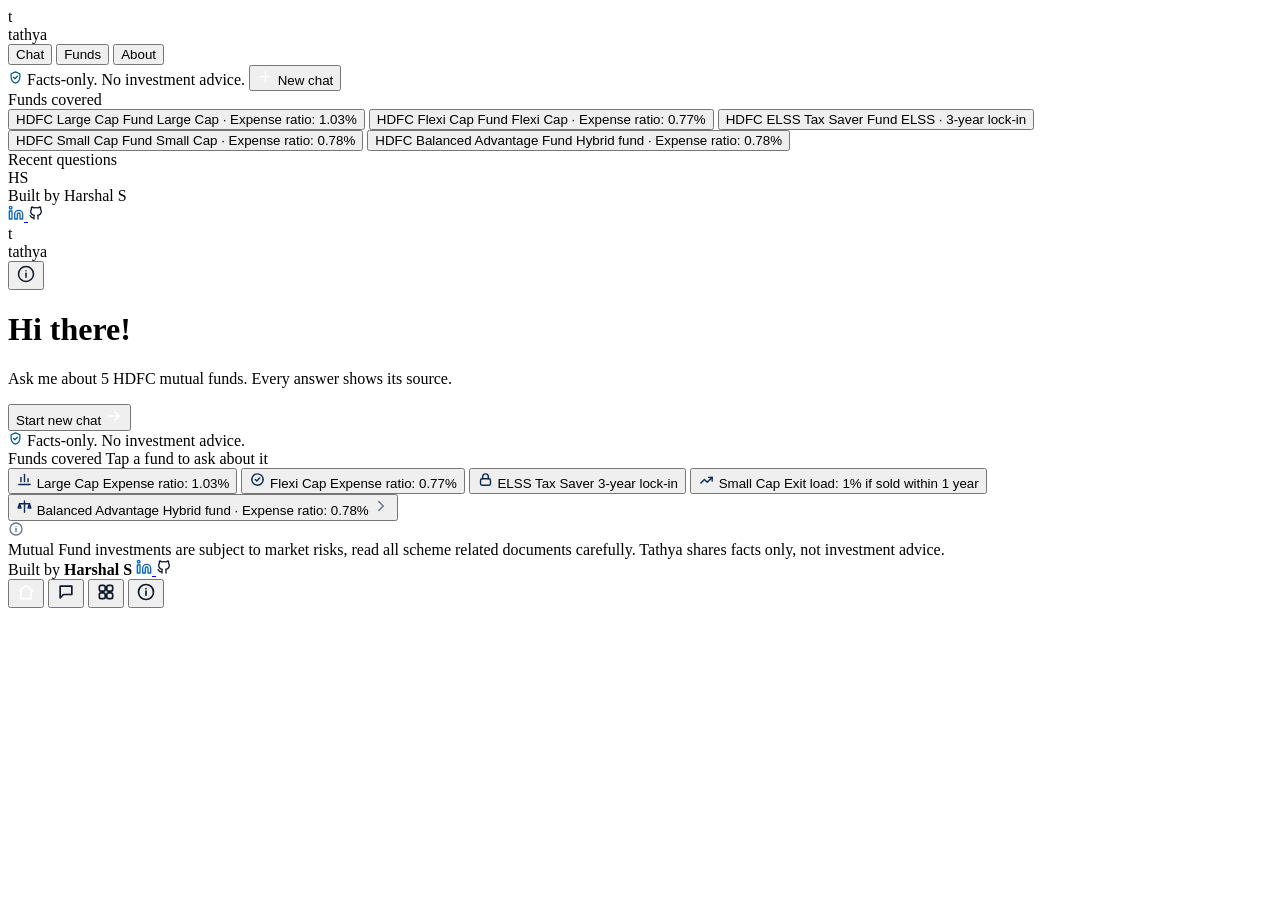
==== commit ece6f44c: "Phase 5b: mobile home markup and behaviour" ====
--- a/web/index.html
+++ b/web/index.html
@@ -108,22 +108,22 @@
       </main>
 
       <aside class="sources-panel" aria-label="Source facts" hidden>
-        <div class="sources-label">Source facts</div>
-        <div class="source-fund-card" id="source-fund-card"></div>
-        <dl class="source-facts" id="source-facts"></dl>
-        <a class="open-source-btn" id="open-source-btn" href="#" target="_blank" rel="noopener">
+        <div class="sp-label">Source facts</div>
+        <div class="sp-fund-card" id="source-fund-card"></div>
+        <dl class="sp-facts" id="source-facts"></dl>
+        <a class="sp-open-btn" id="open-source-btn" href="#" target="_blank" rel="noopener">
           <svg class="icon external" width="16" height="16" viewBox="0 0 24 24" fill="none" stroke="#FFFFFF" stroke-width="2" stroke-linecap="round" stroke-linejoin="round" aria-hidden="true"><path d="M14 4h6v6"></path><path d="M20 4l-9 9"></path><path d="M19 14v5a1 1 0 0 1-1 1H5a1 1 0 0 1-1-1V6a1 1 0 0 1 1-1h5"></path></svg>
           <span>Open source page</span>
         </a>
-        <div class="source-disclaimer" role="note">
-          <span class="source-disclaimer-title">Investment disclaimer</span>
-          <span class="source-disclaimer-text">Mutual Fund investments are subject to market risks, read all scheme related documents carefully. Tathya shares facts from public Groww pages (as of 27 Sep 2026) for information only. It is not investment advice or a recommendation to buy or sell any fund. Returns and performance are not shown. Please check the official HDFC factsheet.</span>
+        <div class="sp-disclaimer" role="note">
+          <span class="sp-disc-title">Investment disclaimer</span>
+          <span class="sp-disc-text">Mutual Fund investments are subject to market risks, read all scheme related documents carefully. Tathya shares facts from public Groww pages (as of 27 Sep 2026) for information only. It is not investment advice or a recommendation to buy or sell any fund. Returns and performance are not shown. Please check the official HDFC factsheet.</span>
         </div>
       </aside>
     </div>
   </div>
 
-  <div class="mobile-shell" hidden>
+  <div class="mobile-shell">
     <header class="mobile-header">
       <div class="mobile-brand">
         <div class="logo-icon" aria-hidden="true">
@@ -136,7 +136,88 @@
       </button>
     </header>
 
-    <main class="mobile-main" id="mobile-main"></main>
+    <main class="mobile-main" id="mobile-main">
+      <div class="mobile-home">
+        <div class="home-greeting">
+          <h1 class="hi">Hi there!</h1>
+          <p class="ask">Ask me about 5 HDFC mutual funds. Every answer shows its source.</p>
+        </div>
+
+        <button class="start-chat-btn" type="button">
+          Start new chat
+          <span class="icon-circle" aria-hidden="true">
+            <svg class="icon arrow-right" width="18" height="18" viewBox="0 0 24 24" fill="none" stroke="#FFFFFF" stroke-width="2.2" stroke-linecap="round" stroke-linejoin="round" aria-hidden="true"><path d="M5 12h14"></path><path d="M13 6l6 6-6 6"></path></svg>
+          </span>
+        </button>
+
+        <div class="trust-pill">
+          <svg class="icon shield" width="15" height="15" viewBox="0 0 24 24" fill="none" stroke="#075985" stroke-width="2" stroke-linecap="round" stroke-linejoin="round" aria-hidden="true"><path d="M12 3l7 3v5c0 4.5-3 8.5-7 10-4-1.5-7-5.5-7-10V6l7-3z"></path><path d="M9 12l2 2 4-4"></path></svg>
+          <span>Facts-only. No investment advice.</span>
+        </div>
+
+        <section class="funds-section" aria-label="Funds covered">
+          <div class="funds-header">
+            <span class="funds-title">Funds covered</span>
+            <span class="funds-hint">Tap a fund to ask about it</span>
+          </div>
+          <div class="fund-grid">
+            <button class="fund-card large-cap" type="button" data-fund="large-cap">
+              <span class="fund-card-icon"><svg class="icon fund-large" width="17" height="17" viewBox="0 0 24 24" fill="none" stroke="#0B2A5B" stroke-width="2" stroke-linecap="round" stroke-linejoin="round" aria-hidden="true"><path d="M4 19h16"></path><path d="M7 15V9"></path><path d="M12 15V5"></path><path d="M17 15v-4"></path></svg></span>
+              <span class="fund-card-text">
+                <span class="fund-card-name">Large Cap</span>
+                <span class="fund-card-subtitle">Expense ratio: 1.03%</span>
+              </span>
+            </button>
+            <button class="fund-card flexi-cap" type="button" data-fund="flexi-cap">
+              <span class="fund-card-icon"><svg class="icon fund-flexi" width="17" height="17" viewBox="0 0 24 24" fill="none" stroke="#0B2A5B" stroke-width="2" stroke-linecap="round" stroke-linejoin="round" aria-hidden="true"><path d="M4 12a8 8 0 0 1 16 0"></path><path d="M20 12a8 8 0 0 1-16 0"></path><path d="M9 12l2 2 4-4"></path></svg></span>
+              <span class="fund-card-text">
+                <span class="fund-card-name">Flexi Cap</span>
+                <span class="fund-card-subtitle">Expense ratio: 0.77%</span>
+              </span>
+            </button>
+            <button class="fund-card elss" type="button" data-fund="elss">
+              <span class="fund-card-icon"><svg class="icon fund-elss" width="17" height="17" viewBox="0 0 24 24" fill="none" stroke="#0B2A5B" stroke-width="2" stroke-linecap="round" stroke-linejoin="round" aria-hidden="true"><rect x="5" y="11" width="14" height="9" rx="2"></rect><path d="M8 11V8a4 4 0 0 1 8 0v3"></path></svg></span>
+              <span class="fund-card-text">
+                <span class="fund-card-name">ELSS Tax Saver</span>
+                <span class="fund-card-subtitle">3-year lock-in</span>
+              </span>
+            </button>
+            <button class="fund-card small-cap" type="button" data-fund="small-cap">
+              <span class="fund-card-icon"><svg class="icon fund-small" width="17" height="17" viewBox="0 0 24 24" fill="none" stroke="#0B2A5B" stroke-width="2" stroke-linecap="round" stroke-linejoin="round" aria-hidden="true"><path d="M4 17l5-5 4 4 7-7"></path><path d="M15 9h5v5"></path></svg></span>
+              <span class="fund-card-text">
+                <span class="fund-card-name">Small Cap</span>
+                <span class="fund-card-subtitle">Exit load: 1% if sold within 1 year</span>
+              </span>
+            </button>
+            <button class="fund-card balanced wide" type="button" data-fund="balanced">
+              <span class="fund-card-icon balanced"><svg class="icon fund-baf" width="17" height="17" viewBox="0 0 24 24" fill="none" stroke="#0B2A5B" stroke-width="2" stroke-linecap="round" stroke-linejoin="round" aria-hidden="true"><path d="M12 4v16"></path><path d="M5 8h14"></path><path d="M5 8l-2 6h4l-2-6z"></path><path d="M19 8l-2 6h4l-2-6z"></path></svg></span>
+              <span class="fund-card-text">
+                <span class="fund-card-name">Balanced Advantage</span>
+                <span class="fund-card-subtitle">Hybrid fund · Expense ratio: 0.78%</span>
+              </span>
+              <svg class="icon chevron" width="18" height="18" viewBox="0 0 24 24" fill="none" stroke="#64748B" stroke-width="2" stroke-linecap="round" stroke-linejoin="round" aria-hidden="true"><path d="M9 6l6 6-6 6"></path></svg>
+            </button>
+          </div>
+        </section>
+
+        <div class="disclaimer-card" role="note" aria-label="Investment disclaimer">
+          <svg class="icon info" width="16" height="16" viewBox="0 0 24 24" fill="none" stroke="#64748B" stroke-width="2" stroke-linecap="round" stroke-linejoin="round" aria-hidden="true"><circle cx="12" cy="12" r="9"></circle><path d="M12 11v5"></path><path d="M12 8h.01"></path></svg>
+          <div class="text">Mutual Fund investments are subject to market risks, read all scheme related documents carefully. Tathya shares facts only, not investment advice.</div>
+        </div>
+
+        <div class="credit-links">
+          <span>Built by <strong>Harshal S</strong></span>
+          <a href="https://www.linkedin.com/in/imharshal11" target="_blank" rel="noopener" aria-label="Harshal S on LinkedIn">
+            <svg class="icon linkedin" width="16" height="16" viewBox="0 0 24 24" fill="none" stroke="#0A66C2" stroke-width="2" stroke-linecap="round" stroke-linejoin="round" aria-hidden="true"><path d="M16 8a6 6 0 0 1 6 6v7h-4v-7a2 2 0 0 0-4 0v7h-4v-7a6 6 0 0 1 6-6z"></path><rect x="2" y="9" width="4" height="12"></rect><circle cx="4" cy="4" r="2"></circle></svg>
+          </a>
+          <a href="https://github.com/imharshal11" target="_blank" rel="noopener" aria-label="Harshal S on GitHub">
+            <svg class="icon github" width="16" height="16" viewBox="0 0 24 24" fill="none" stroke="#0F172A" stroke-width="2" stroke-linecap="round" stroke-linejoin="round" aria-hidden="true"><path d="M9 19c-4.3 1.4-4.3-2.5-6-3m12 5v-3.5c0-1 .1-1.4-.5-2 2.8-.3 5.5-1.4 5.5-6a4.6 4.6 0 0 0-1.3-3.2 4.2 4.2 0 0 0-.1-3.2s-1.1-.3-3.5 1.3a12.3 12.3 0 0 0-6.2 0C6.5 2.8 5.4 3.1 5.4 3.1a4.2 4.2 0 0 0-.1 3.2A4.6 4.6 0 0 0 4 9.5c0 4.6 2.7 5.7 5.5 6-.6.6-.6 1.2-.5 2V21"></path></svg>
+          </a>
+        </div>
+      </div>
+
+      <div class="mobile-chat" id="mobile-chat" hidden></div>
+    </main>
 
     <nav class="mobile-bottom-nav" role="navigation" aria-label="Main navigation">
       <button class="mobile-nav-item active" type="button" data-view="home" aria-label="Home">
